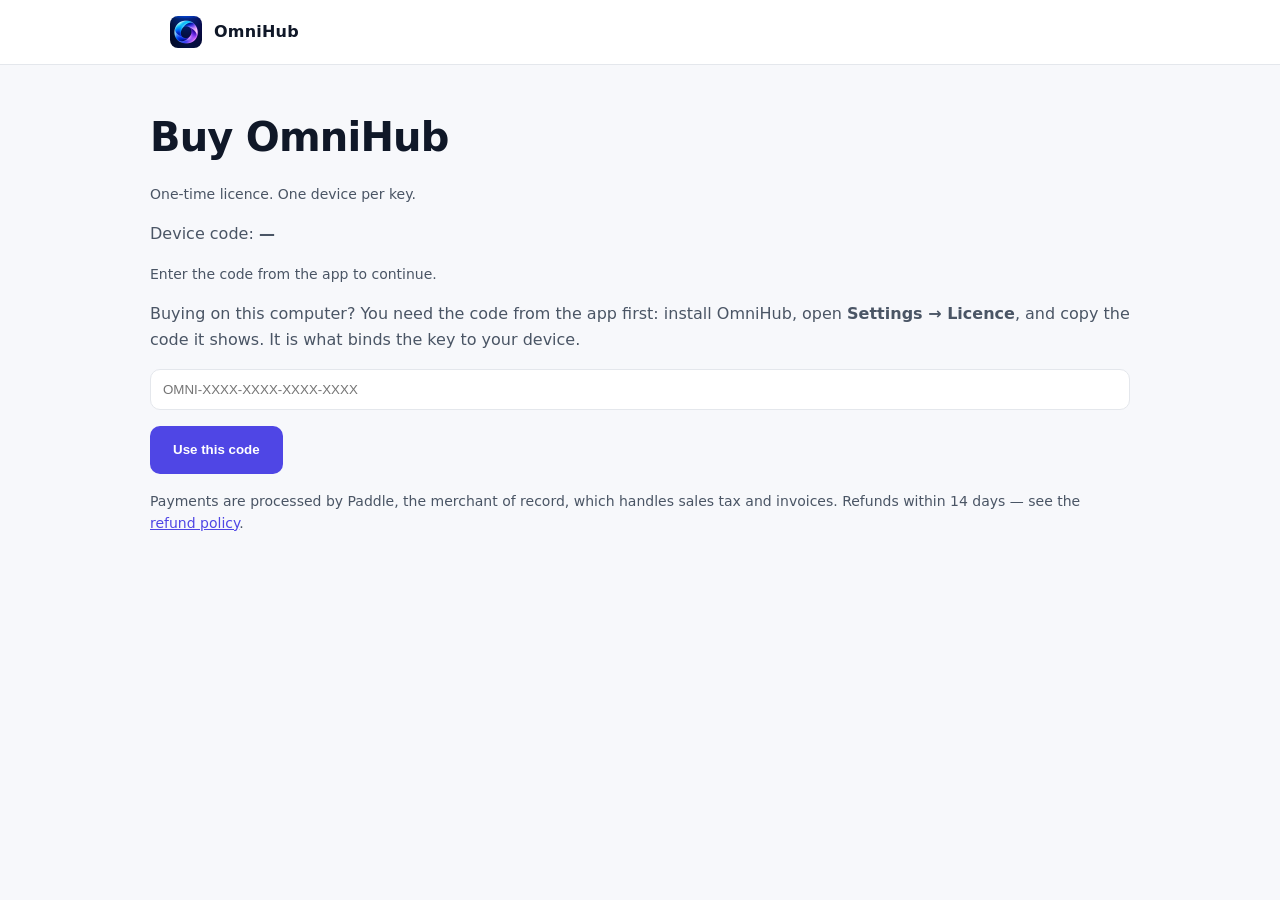
==== docs/buy/index.html @ 91df1db7 "docs(checkout): say which sandbox card completes without 3-D Secure Rehearsed end to end: the Visa t" ====
<!doctype html>
<html lang="en">
  <head>
    <meta charset="utf-8" />
    <meta name="viewport" content="width=device-width, initial-scale=1" />
    <title>Buy OmniHub — one licence, one device</title>
    <meta name="robots" content="noindex" />
    <link rel="icon" href="../icon.png" />
    <link rel="stylesheet" href="../styles.css" />
  </head>
  <body>
    <header class="site">
      <div class="wrap">
        <img src="../icon.png" alt="" />
        <span class="name"><a href="../">OmniHub</a></span>
      </div>
    </header>

    <main class="legal wrap">
      <h1>Buy OmniHub</h1>
      <p class="updated">One-time licence. One device per key.</p>

      <p id="device-line">Device code: <strong id="device-code">—</strong></p>
      <p class="muted" id="device-hint">
        This code came from the app. The key is issued for this device, so it
        cannot be used anywhere else.
      </p>

      <div id="collect" hidden>
        <p>
          Buying on this computer? You need the code from the app first: install
          OmniHub, open <strong>Settings → Licence</strong>, and copy the code
          it shows. It is what binds the key to your device.
        </p>
        <input
          id="code-input"
          type="text"
          autocomplete="off"
          placeholder="OMNI-XXXX-XXXX-XXXX-XXXX"
          style="
            width: 100%;
            padding: 12px;
            border-radius: 10px;
            border: 1px solid #e4e7ec;
          "
        />
        <p>
          <button class="button primary" id="use-code" type="button">
            Use this code
          </button>
        </p>
      </div>

      <div id="plans">
        <p>
          <button class="button primary" data-plan="standard" type="button">
            Buy Standard — US$9.99
          </button>
        </p>
        <p>
          <button class="button primary" data-plan="pro" type="button">
            Buy Pro — US$19.99
          </button>
        </p>
        <p class="muted">
          Your key is issued for the device code above and sent to the email
          address you use at checkout, usually within a few hours. It is not
          sent instantly: if it has not arrived by the next day, reply to the
          Paddle receipt and we will sort it out.
        </p>
      </div>

      <p class="muted" id="status"></p>

      <p class="muted">
        Payments are processed by Paddle, the merchant of record, which handles
        sales tax and invoices. Refunds within 14 days — see the
        <a href="https://siamcreations.app/refunds/">refund policy</a>.
      </p>
    </main>

    <script src="https://cdn.paddle.com/paddle/v2/paddle.js"></script>
    <script>
      // Client tokens are public by design; the API key never appears here.
      // Sandbox exists so a rehearsal can run with Paddle's test cards: no
      // money moves, and the prices are separate sandbox objects.
      const ENVIRONMENTS = {
        live: {
          clientToken: "live_b196e2ba710b930d6958e7e965c",
          prices: {
            standard: "pri_01m7knq6x95m3g07vkq6m7jgtp",
            pro: "pri_01m7knq8g3nz5x0tp04qxcgd8t",
          },
        },
        sandbox: {
          clientToken: "test_a5a7034cc3ddff4cb977dd7ec63",
          prices: {
            standard: "pri_01m7jmgnk3rga2db8vye733nhx",
            pro: "pri_01m7jmgnwreqdqwpfjaw1e2107",
          },
        },
      };

      const params = new URLSearchParams(location.search);
      // Opt-in only: a buyer cannot reach sandbox by accident, and a test
      // checkout cannot be mistaken for a real purchase.
      const environment = params.get("env") === "sandbox" ? "sandbox" : "live";
      const PADDLE_CLIENT_TOKEN = ENVIRONMENTS[environment].clientToken;
      const PRICES = ENVIRONMENTS[environment].prices;

      if (environment === "sandbox") {
        const banner = document.createElement("p");
        banner.style.cssText =
          "background:#fef3c7;color:#78350f;padding:10px 12px;border-radius:10px;font-weight:600";
        banner.textContent =
          "Test mode: sandbox checkout. No money is taken. Card 5555 5555 5555 4444 (12/30, CVC 123) completes straight away; 4000 0000 0000 3220 works but asks for a 3-D Secure step.";
        document.querySelector("main").prepend(banner);
      }
      const code = (params.get("code") ?? "").trim().toUpperCase();
      const deviceCode = document.getElementById("device-code");
      const status = document.getElementById("status");
      const plans = document.getElementById("plans");

      // Crockford base32, same alphabet and checksum as the app. Checking the
      // checksum here matters: shape alone accepts a typo, and a typo would take
      // the money for a sale no key can be issued for.
      const ALPHABET = "0123456789ABCDEFGHJKMNPQRSTVWXYZ";

      function checksumOk(text) {
        let bits = 0;
        let value = 0;
        const bytes = [];
        for (const char of text.slice(0, 15)) {
          const index = ALPHABET.indexOf(char);
          if (index === -1) return false;
          value = (value << 5) | index;
          bits += 5;
          if (bits >= 8) {
            bits -= 8;
            bytes.push((value >>> bits) & 0xff);
            value &= (1 << bits) - 1;
          }
        }
        if (bytes.length !== 9) return false;
        const expected = ALPHABET[(bytes[0] ^ bytes[1] ^ bytes[2]) & 31];
        return text[15] === expected;
      }

      function looksValid(code) {
        const shape =
          /^OMNI-[0-9A-HJKMNP-TV-Z]{4}(-[0-9A-HJKMNP-TV-Z]{4}){3}$/.test(code);
        if (!shape) return false;
        return checksumOk(code.replace(/^OMNI-/, "").replace(/-/g, ""));
      }

      if (!code) {
        deviceCode.textContent = "—";
        document.getElementById("device-hint").textContent =
          "Enter the code from the app to continue.";
        document.getElementById("collect").hidden = false;
        plans.hidden = true;
        document.getElementById("use-code").addEventListener("click", () => {
          const entered = document.getElementById("code-input").value.trim();
          location.search = `?code=${encodeURIComponent(entered)}`;
        });
      } else {
        deviceCode.textContent = code;
        if (!looksValid(code)) {
          status.textContent =
            "That code does not check out. Copy it again from the app's licence screen — a mistyped code cannot be turned into a key.";
          plans.hidden = true;
        }
      }

      let paddle = null;
      if (looksValid(code) && window.Paddle) {
        try {
          // A test_ token is only accepted once Paddle.js is told which
          // environment it belongs to; without this the overlay renders
          // "Something went wrong" rather than a payment form.
          if (environment === "sandbox") {
            window.Paddle.Environment.set("sandbox");
          }
          window.Paddle.Initialize({
            token: PADDLE_CLIENT_TOKEN,
            // Without this the overlay can fail to appear and the page just
            // sits on "Opening checkout…" forever. Paddle reports why.
            eventCallback: (event) => {
              if (event?.name === "checkout.error") {
                const detail = event.data?.detail || event.data?.message || "";
                status.textContent = detail
                  ? `Checkout could not open: ${detail}. Try another browser.`
                  : "Checkout could not open. Try another browser, or contact support.";
              }
              if (event?.name === "checkout.loaded") {
                status.textContent = "";
              }
            },
          });
          paddle = window.Paddle;
        } catch (error) {
          console.error("[Paddle] initialization failed", error);
        }
      }

      for (const button of document.querySelectorAll("[data-plan]")) {
        button.addEventListener("click", () => {
          if (!paddle) {
            status.textContent = "Checkout is unavailable right now.";
            return;
          }
          const plan = button.getAttribute("data-plan");
          // Re-check here, not only above: taking money for a device code that
          // cannot be turned into a key is the one failure with no recourse.
          if (!looksValid(code)) {
            status.textContent =
              "That code does not check out. Copy it again from the app's licence screen.";
            return;
          }
          status.textContent = "Opening checkout…";
          paddle.Checkout.open({
            items: [{ priceId: PRICES[plan], quantity: 1 }],
            // Travels to the webhook, which mints the key for this device.
            customData: { device_code: code },
            settings: {
              variant: "one-page",
              // Only Android can open the app again. On a desktop browser this
              // URL has no handler and the thank-you page becomes an error, so
              // leave Paddle's own confirmation in place there.
              ...(/Android/i.test(navigator.userAgent)
                ? { successUrl: "omnihub://licence?purchased=1" }
                : {}),
            },
          });
        });
      }
    </script>
  </body>
</html>
---- docs/styles.css ----
:root {
  --bg: #f7f8fb;
  --surface: #ffffff;
  --text: #101828;
  --muted: #4a5565;
  --border: #e4e7ec;
  --primary: #4f46e5;
  --primary-text: #ffffff;
  --accent: #eef2ff;
  --radius: 14px;
  --max: 980px;
}

@media (prefers-color-scheme: dark) {
  :root {
    --bg: #0b1020;
    --surface: #121a2e;
    --text: #eef2ff;
    --muted: #a9b4c9;
    --border: #223048;
    --primary: #818cf8;
    --primary-text: #0b1020;
    --accent: #17203a;
  }
}

* {
  box-sizing: border-box;
}

/* The class rules below set display; without this a hidden element shows. */
[hidden] {
  display: none !important;
}

html {
  -webkit-text-size-adjust: 100%;
}

body {
  margin: 0;
  background: var(--bg);
  color: var(--text);
  font-family:
    system-ui,
    -apple-system,
    "Segoe UI",
    Roboto,
    sans-serif;
  line-height: 1.6;
}

a {
  color: var(--primary);
}

.wrap {
  max-width: var(--max);
  margin: 0 auto;
  padding: 0 20px;
}

header.site {
  border-bottom: 1px solid var(--border);
  background: var(--surface);
}

header.site .wrap {
  display: flex;
  align-items: center;
  gap: 12px;
  min-height: 64px;
}

header.site img {
  width: 32px;
  height: 32px;
  border-radius: 8px;
}

header.site .name {
  font-weight: 700;
  letter-spacing: 0.2px;
}

header.site .name a {
  color: inherit;
  text-decoration: none;
}

header.site nav {
  margin-left: auto;
  display: flex;
  gap: 18px;
  font-size: 14px;
}

header.site nav a {
  color: var(--muted);
  text-decoration: none;
}

header.site nav a:hover {
  color: var(--text);
}

.hero {
  padding: 72px 0 40px;
  text-align: center;
}

.hero img.logo {
  width: 96px;
  height: 96px;
  border-radius: 22px;
  box-shadow: 0 10px 30px rgb(79 70 229 / 25%);
}

.hero h1 {
  font-size: clamp(34px, 6vw, 54px);
  line-height: 1.1;
  margin: 24px 0 16px;
  letter-spacing: -0.02em;
}

.hero p.lede {
  font-size: clamp(16px, 2.4vw, 20px);
  color: var(--muted);
  max-width: 620px;
  margin: 0 auto 30px;
}

.actions {
  display: flex;
  flex-wrap: wrap;
  gap: 12px;
  justify-content: center;
}

.licence .actions {
  flex-direction: column;
  align-items: stretch;
  min-width: 220px;
}

.button {
  display: inline-flex;
  align-items: center;
  justify-content: center;
  min-height: 48px;
  padding: 0 22px;
  border-radius: 10px;
  font-weight: 650;
  text-decoration: none;
  border: 1px solid transparent;
}

.button.primary {
  background: var(--primary);
  color: var(--primary-text);
}

.button.secondary {
  background: var(--surface);
  color: var(--text);
  border-color: var(--border);
}

.button:focus-visible,
a:focus-visible {
  outline: 3px solid var(--primary);
  outline-offset: 3px;
}

.muted {
  color: var(--muted);
  font-size: 14px;
}

.hero .muted {
  margin-top: 14px;
}

section {
  padding: 44px 0;
}

h2 {
  font-size: clamp(22px, 3vw, 30px);
  letter-spacing: -0.01em;
  margin: 0 0 10px;
}

.section-lede {
  color: var(--muted);
  max-width: 620px;
  margin: 0 0 26px;
}

.grid {
  display: grid;
  grid-template-columns: repeat(auto-fit, minmax(250px, 1fr));
  gap: 16px;
}

.card {
  background: var(--surface);
  border: 1px solid var(--border);
  border-radius: var(--radius);
  padding: 20px;
}

.card h3 {
  margin: 0 0 6px;
  font-size: 17px;
}

.card p {
  margin: 0;
  color: var(--muted);
  font-size: 15px;
}

.shots {
  display: grid;
  grid-template-columns: 2fr 1fr;
  gap: 18px;
  align-items: start;
}

.shots figure {
  margin: 0;
}

.shots img {
  display: block;
  width: 100%;
  height: auto;
  border-radius: 14px;
  border: 1px solid var(--border);
  background: var(--surface);
}

.shots figcaption {
  margin-top: 8px;
  font-size: 13px;
  color: var(--muted);
}

.shots .phone img {
  max-height: 520px;
  object-fit: cover;
  object-position: top;
}

@media (max-width: 760px) {
  .shots {
    grid-template-columns: 1fr;
  }

  .shots .phone img {
    max-height: none;
  }
}

.price {
  font-size: 22px;
  font-weight: 700;
  margin: 2px 0 6px;
}

.price .muted {
  font-size: 14px;
  font-weight: 400;
}

.licence {

  background: var(--accent);
  border-radius: var(--radius);
  padding: 30px;
  display: flex;
  flex-wrap: wrap;
  align-items: center;
  gap: 18px;
  justify-content: space-between;
}

.licence h2 {
  margin-bottom: 6px;
}

.licence p {
  margin: 0;
  color: var(--muted);
  max-width: 560px;
}

footer.site {
  border-top: 1px solid var(--border);
  margin-top: 20px;
  padding: 28px 0 44px;
  color: var(--muted);
  font-size: 14px;
}

footer.site .wrap {
  display: flex;
  flex-wrap: wrap;
  gap: 16px;
  align-items: center;
}

footer.site nav {
  display: flex;
  gap: 18px;
  flex-wrap: wrap;
}

footer.site a {
  color: var(--muted);
  text-decoration: none;
}

footer.site a:hover {
  color: var(--text);
}

.legal {
  padding: 40px 0 60px;
}

.legal h1 {
  font-size: clamp(28px, 4vw, 40px);
  letter-spacing: -0.02em;
  margin: 0 0 8px;
}

.legal h2 {
  font-size: 20px;
  margin: 32px 0 8px;
}

.legal p,
.legal li {
  color: var(--muted);
}

.legal .updated {
  font-size: 14px;
  color: var(--muted);
}

@media (max-width: 640px) {
  header.site nav {
    display: none;
  }

  .hero {
    padding-top: 48px;
  }
}
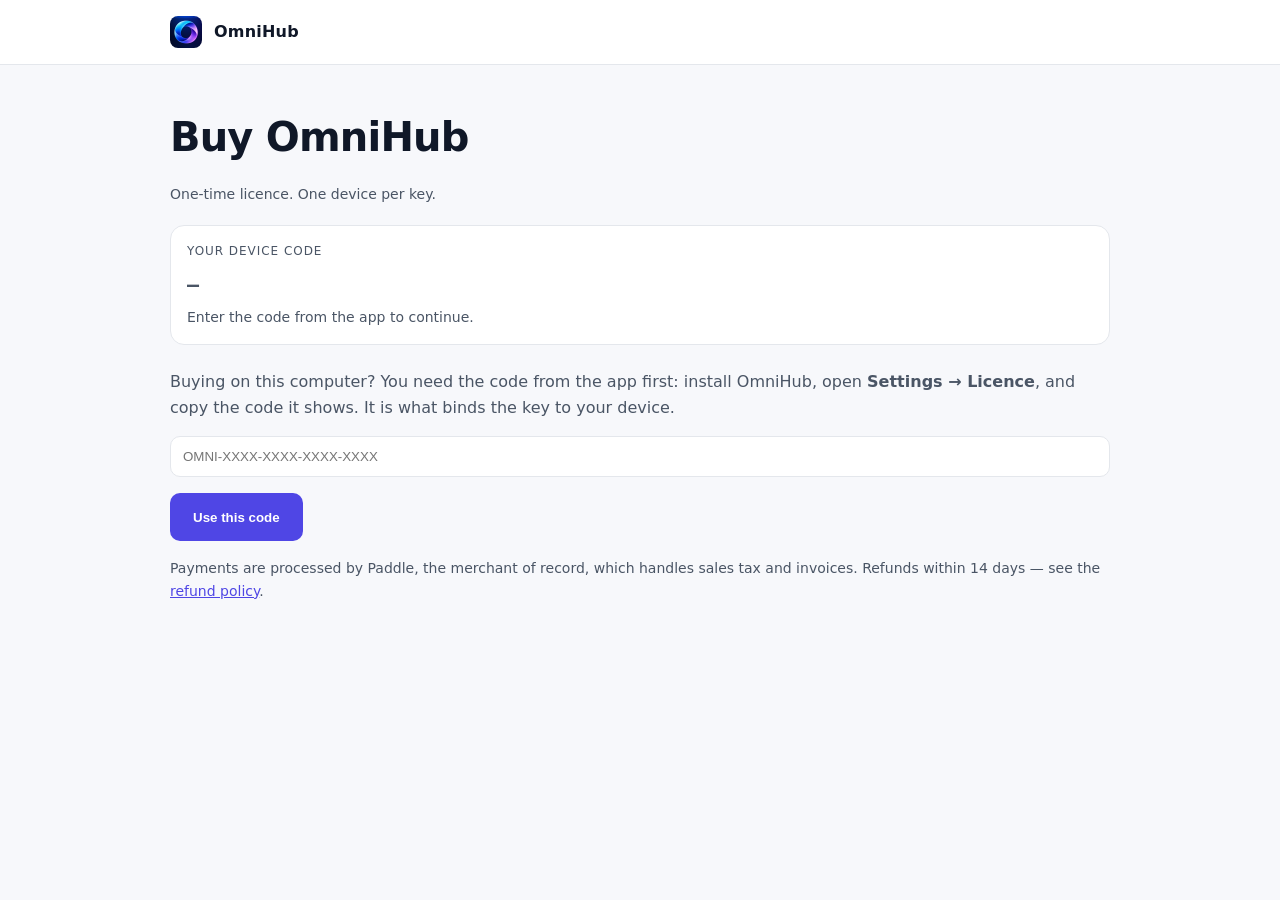
==== commit 2bc956d8: "fix(buy): give the page its margins back, and make the plans scannable .legal set padding with a sho" ====
--- a/docs/buy/index.html
+++ b/docs/buy/index.html
@@ -20,11 +20,14 @@
       <h1>Buy OmniHub</h1>
       <p class="updated">One-time licence. One device per key.</p>
 
-      <p id="device-line">Device code: <strong id="device-code">—</strong></p>
-      <p class="muted" id="device-hint">
-        This code came from the app. The key is issued for this device, so it
-        cannot be used anywhere else.
-      </p>
+      <div class="device-card">
+        <p class="device-label">Your device code</p>
+        <p class="device-code" id="device-code">—</p>
+        <p class="muted" id="device-hint" style="margin: 6px 0 0">
+          This came from the app. The key is issued for this device, so it
+          cannot be used anywhere else.
+        </p>
+      </div>
 
       <div id="collect" hidden>
         <p>
@@ -52,21 +55,23 @@
       </div>
 
       <div id="plans">
-        <p>
-          <button class="button primary" data-plan="standard" type="button">
-            Buy Standard — US$9.99
-          </button>
-        </p>
-        <p>
-          <button class="button primary" data-plan="pro" type="button">
-            Buy Pro — US$19.99
-          </button>
-        </p>
+        <button class="plan-button" data-plan="standard" type="button">
+          <span class="plan-name">Standard</span>
+          <span class="plan-price">US$9.99</span>
+          <span class="plan-note">One-time · one device</span>
+        </button>
+        <button class="plan-button" data-plan="pro" type="button">
+          <span class="plan-name">Pro</span>
+          <span class="plan-price">US$19.99</span>
+          <span class="plan-note"
+            >Standard, plus translation and auto-tagging</span
+          >
+        </button>
         <p class="muted">
-          Your key is issued for the device code above and sent to the email
-          address you use at checkout, usually within a few hours. It is not
-          sent instantly: if it has not arrived by the next day, reply to the
-          Paddle receipt and we will sort it out.
+          Your key is emailed to the address you use at checkout, usually within
+          a minute of payment. If it has not arrived after a few minutes, check
+          your spam folder, then reply to the Paddle receipt and we will sort it
+          out.
         </p>
       </div>
 
--- a/docs/styles.css
+++ b/docs/styles.css
@@ -275,7 +275,6 @@
 }
 
 .licence {
-
   background: var(--accent);
   border-radius: var(--radius);
   padding: 30px;
@@ -327,7 +326,9 @@
 }
 
 .legal {
-  padding: 40px 0 60px;
+  /* Block padding only: a shorthand here would override `.wrap`'s horizontal
+     padding and leave the text flush against both screen edges. */
+  padding-block: 40px 60px;
 }
 
 .legal h1 {
@@ -360,3 +361,80 @@
     padding-top: 48px;
   }
 }
+
+/* ── Buy page ───────────────────────────────────────────────────────────────
+   The device code is the one thing a buyer must get right, so it is a card of
+   its own rather than a sentence, and the plans are full-width rows so the
+   price is readable on a phone without zooming. */
+.device-card {
+  margin: 20px 0 24px;
+  padding: 16px;
+  border: 1px solid var(--border);
+  border-radius: var(--radius);
+  background: var(--surface);
+}
+
+.device-label {
+  margin: 0 0 6px;
+  font-size: 12px;
+  letter-spacing: 0.08em;
+  text-transform: uppercase;
+  color: var(--muted);
+}
+
+.device-code {
+  margin: 0;
+  font-family: ui-monospace, SFMono-Regular, Menlo, monospace;
+  font-size: clamp(15px, 4.6vw, 20px);
+  font-weight: 600;
+  letter-spacing: 0.04em;
+  color: var(--text);
+  overflow-wrap: anywhere;
+}
+
+#plans {
+  display: grid;
+  gap: 12px;
+  margin: 0 0 24px;
+  max-width: 460px;
+}
+
+.plan-button {
+  display: grid;
+  gap: 2px;
+  width: 100%;
+  min-height: 64px;
+  padding: 14px 18px;
+  border: 1px solid transparent;
+  border-radius: var(--radius);
+  background: var(--primary);
+  color: var(--primary-text);
+  text-align: start;
+  font: inherit;
+  cursor: pointer;
+}
+
+.plan-button:hover {
+  filter: brightness(1.06);
+}
+
+.plan-button:focus-visible {
+  outline: 2px solid var(--primary);
+  outline-offset: 2px;
+}
+
+.plan-name {
+  font-size: 16px;
+  font-weight: 700;
+}
+
+.plan-price {
+  font-size: 15px;
+  font-weight: 600;
+  opacity: 0.95;
+}
+
+.plan-note {
+  font-size: 12px;
+  opacity: 0.8;
+}
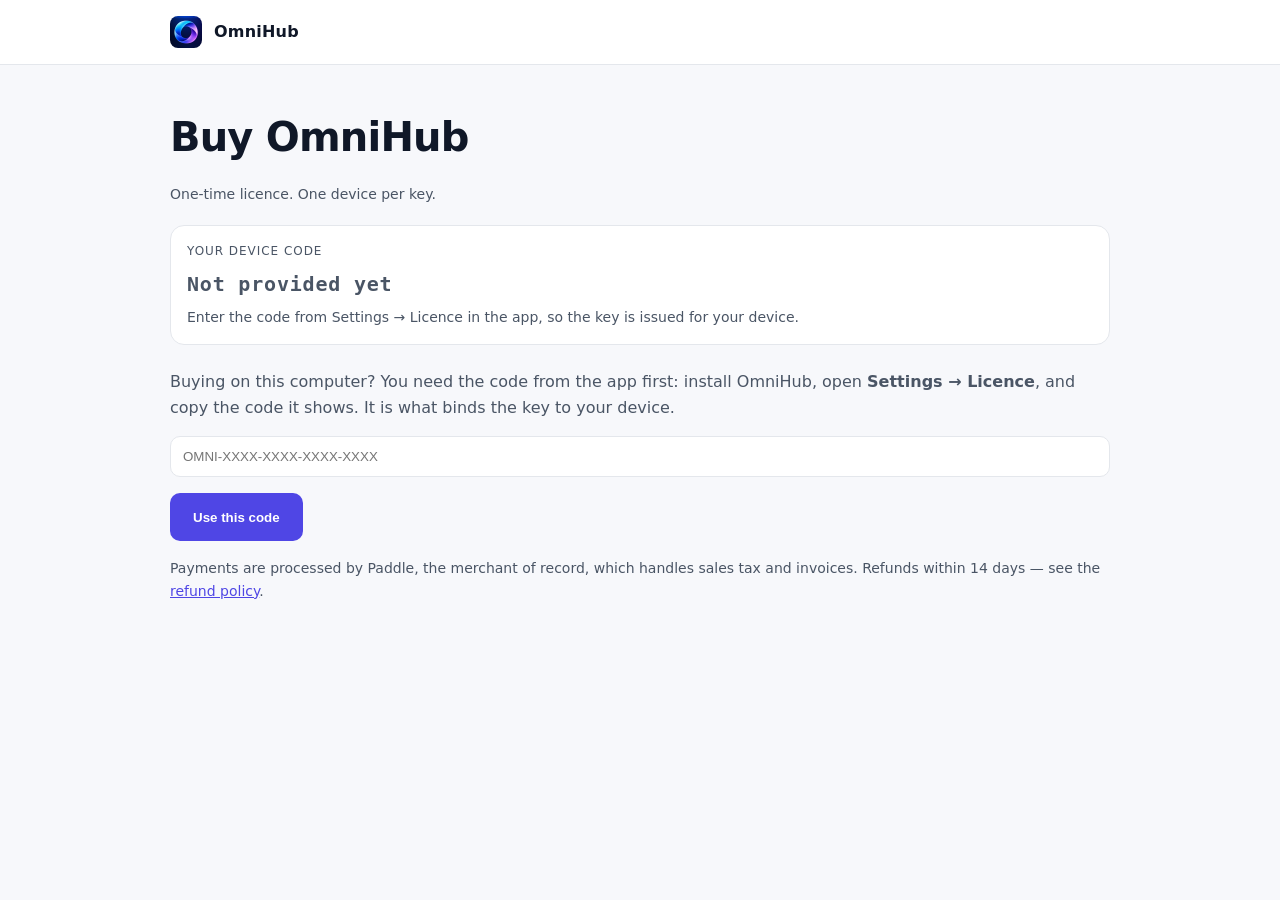
==== commit c14d8a73: "fix(buy): a missing code reads as a sentence, not a dash The card shouted an em dash at anyone who a" ====
--- a/docs/buy/index.html
+++ b/docs/buy/index.html
@@ -159,9 +159,9 @@
       }
 
       if (!code) {
-        deviceCode.textContent = "—";
+        deviceCode.textContent = "Not provided yet";
         document.getElementById("device-hint").textContent =
-          "Enter the code from the app to continue.";
+          "Enter the code from Settings → Licence in the app, so the key is issued for your device.";
         document.getElementById("collect").hidden = false;
         plans.hidden = true;
         document.getElementById("use-code").addEventListener("click", () => {
@@ -170,6 +170,7 @@
         });
       } else {
         deviceCode.textContent = code;
+        deviceCode.title = code;
         if (!looksValid(code)) {
           status.textContent =
             "That code does not check out. Copy it again from the app's licence screen — a mistyped code cannot be turned into a key.";
--- a/docs/styles.css
+++ b/docs/styles.css
@@ -438,3 +438,8 @@
   font-size: 12px;
   opacity: 0.8;
 }
+
+/* A placeholder that is a sentence should not look like a code. */
+.device-code[title=""] {
+  letter-spacing: 0;
+}
